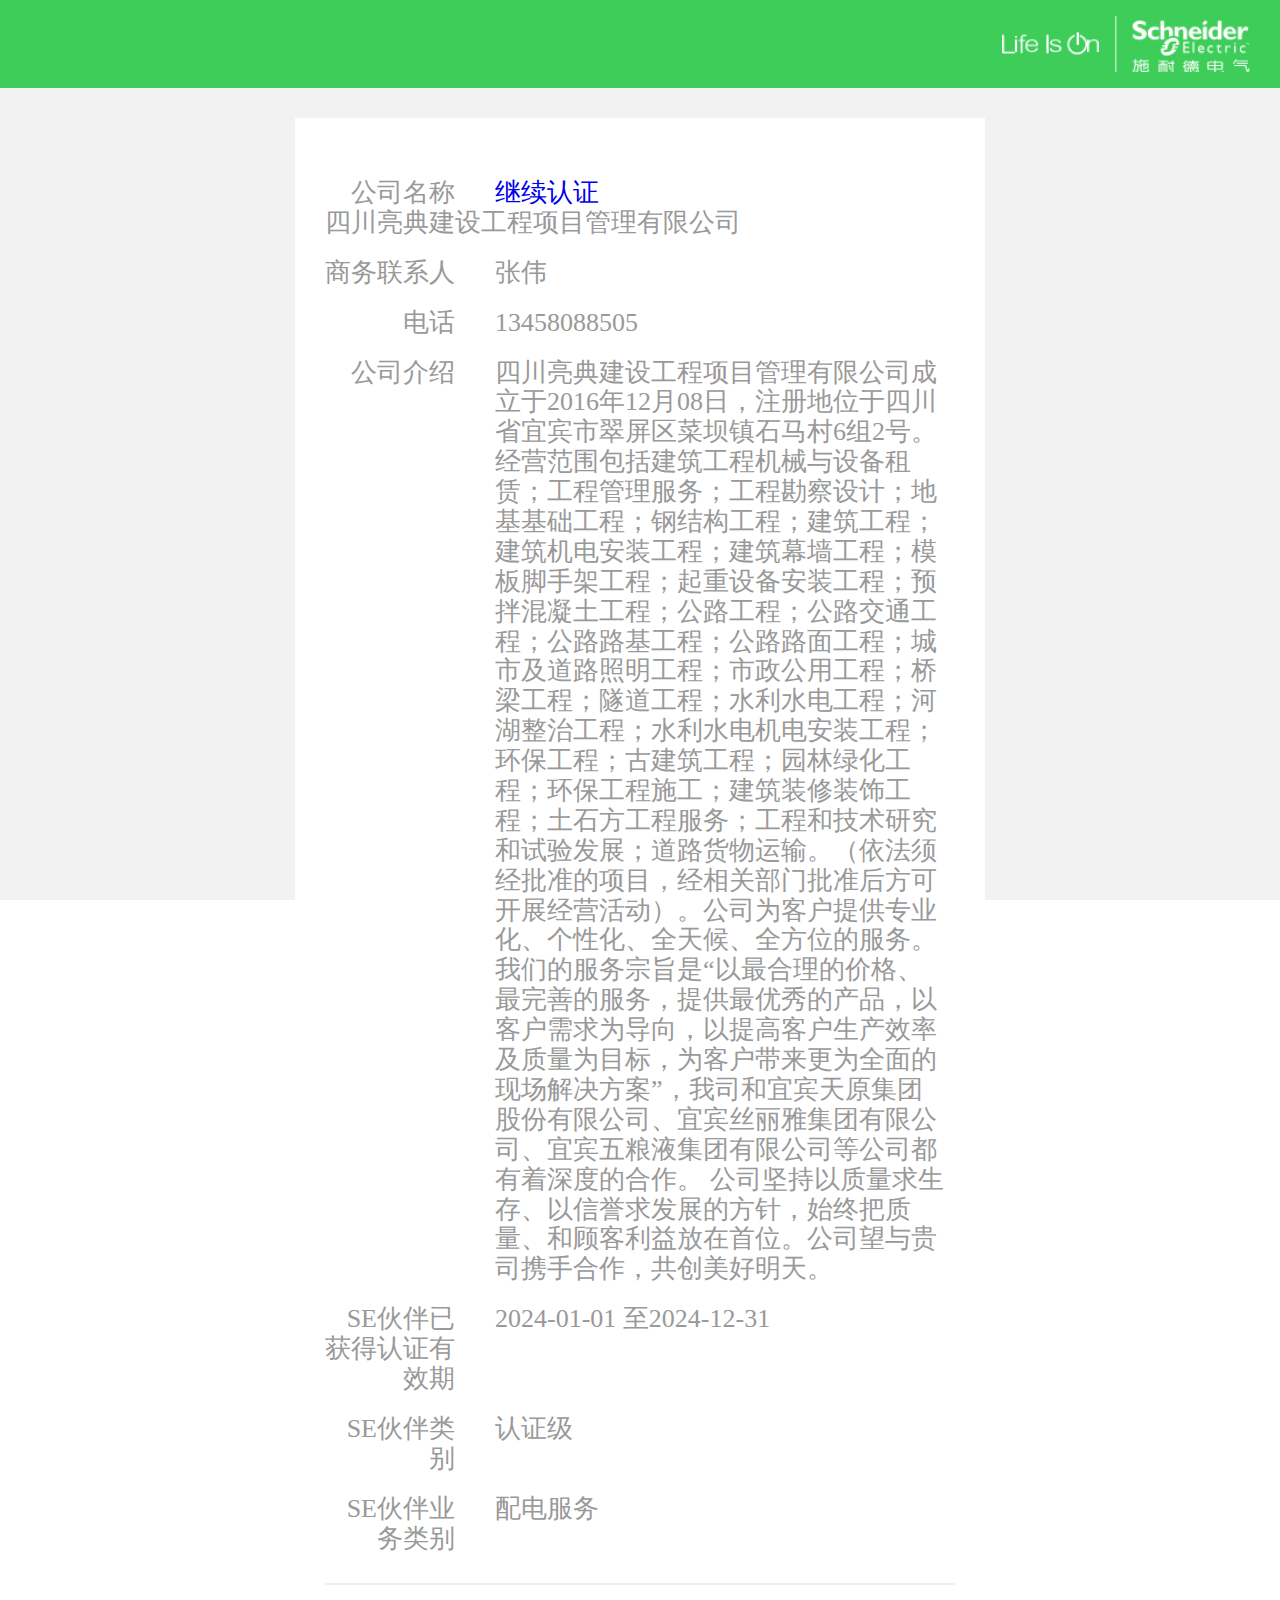
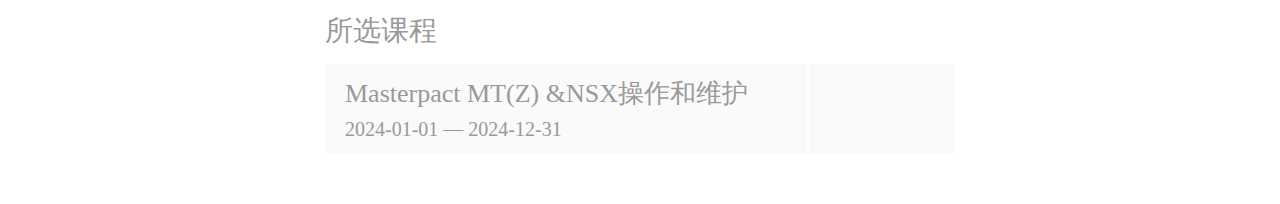
==== certificate.html @ 42efc92a "update the page" ====
<!DOCTYPE html>
<!-- saved from url=(0083)https://wechat.schneider-electric.cn/engineer/certification/success?engineer_id=508 -->
<html lang="en" data-dpr="1" style="font-size: 100px;">
<head>
    <meta http-equiv="Content-Type" content="text/html; charset=UTF-8">

    <meta name="viewport" content="width=device-width,initial-scale=1,user-scalable=0">
    <meta name="screen-orientation" content="portrait">
    <meta name="x5-fullscreen" content="true">
    <meta name="apple-mobile-web-app-status-bar-style" content="black-translucent">
    <meta name="full-screen" content="yes">
    <meta http-equiv="Pragma" content="no-cache">
    <meta http-equiv="Cache-Control" content="no-cache">
    <meta http-equiv="Expires" content="0">
    <title>认证成功</title>

    <script type="text/javascript" async="" src="index_files/analytics.js.下载" nonce=""></script>
    <script type="text/javascript" async="" src="index_files/js" nonce=""></script>
    <script async="" src="index_files/gtm.js.下载"></script>
    <script>
        window.dataLayer = window.dataLayer || [];
        dataLayer.push({'open_id': 'pc'});
    </script>
    <!-- Google Tag Manager -->
    <script>(function (w, d, s, l, i) {
        w[l] = w[l] || [];
        w[l].push({
            'gtm.start':
                new Date().getTime(), event: 'gtm.js'
        });
        var f = d.getElementsByTagName(s)[0],
            j = d.createElement(s), dl = l != 'dataLayer' ? '&l=' + l : '';
        j.async = true;
        j.src =
            'https://www.googletagmanager.com/gtm.js?id=' + i + dl;
        f.parentNode.insertBefore(j, f);
    })(window, document, 'script', 'dataLayer', 'GTM-5FNTJ49');
    </script>

    <link href="index_files/reset.css" rel="stylesheet">
    <link href="index_files/engineer.css" rel="stylesheet">
    <script nonce="">bazadebezolkohpepadr = "1169950686"</script>
    <script type="text/javascript" src="index_files/45bc05d9" nonce="" defer=""></script>
    <script src="index_files/rem.js.下载"></script>
    <meta name="viewport" content="initial-scale=1,maximum-scale=1, minimum-scale=1">
</head>

<body>
<div class="shinaider">
    <div>
        <div class="header"><img src="index_files/logo.png" alt=""></div>
        <div class="container expired_container"><!---->
            <div class="company_data">
                <div class="company_item clearfix">
                    <a href="index.html">继续认证</a>
                    <div class="left_key fl">
                        公司名称
                    </div>
                    <div class="right_val fl">
                        四川亮典建设工程项目管理有限公司
                    </div>
                </div> <!----> <!----> <!---->
                <div class="company_item clearfix">
                    <div class="left_key fl">
                        商务联系人
                    </div>
                    <div class="right_val fl">
                        张伟　
                    </div>
                </div>
                <div class="company_item clearfix">
                    <div class="left_key fl">
                        电话
                    </div>
                    <div class="right_val fl">
                        13458088505
                    </div>
                </div>
                <div class="company_item clearfix">
                    <div class="left_key fl">
                        公司介绍
                    </div>
                    <div class="right_val fl" style="white-space: normal;">
                        四川亮典建设工程项目管理有限公司成立于2016年12月08日，注册地位于四川省宜宾市翠屏区菜坝镇石马村6组2号。经营范围包括建筑工程机械与设备租赁；工程管理服务；工程勘察设计；地基基础工程；钢结构工程；建筑工程；建筑机电安装工程；建筑幕墙工程；模板脚手架工程；起重设备安装工程；预拌混凝土工程；公路工程；公路交通工程；公路路基工程；公路路面工程；城市及道路照明工程；市政公用工程；桥梁工程；隧道工程；水利水电工程；河湖整治工程；水利水电机电安装工程；环保工程；古建筑工程；园林绿化工程；环保工程施工；建筑装修装饰工程；土石方工程服务；工程和技术研究和试验发展；道路货物运输。（依法须经批准的项目，经相关部门批准后方可开展经营活动）。公司为客户提供专业化、个性化、全天候、全方位的服务。
                        我们的服务宗旨是“以最合理的价格、最完善的服务，提供最优秀的产品，以客户需求为导向，以提高客户生产效率及质量为目标，为客户带来更为全面的现场解决方案”，我司和宜宾天原集团股份有限公司、宜宾丝丽雅集团有限公司、宜宾五粮液集团有限公司等公司都有着深度的合作。
                        公司坚持以质量求生存、以信誉求发展的方针，始终把质量、和顾客利益放在首位。公司望与贵司携手合作，共创美好明天。
                    </div>
                </div>
                <div class="company_item clearfix">
                    <div class="left_key fl">SE伙伴已获得认证有效期</div>
                    <div class="right_val fl">2024-01-01 至2024-12-31</div>
                </div>
                <div class="company_item clearfix">
                    <div class="left_key fl">SE伙伴类别</div>
                    <div class="right_val fl">认证级</div>
                </div>
                <div class="company_item clearfix">
                    <div class="left_key fl">SE伙伴业务类别</div>
                    <div class="right_val fl"> 配电服务</div>
                </div>
            </div>
            <div class="curriculum_data"><h3>所选课程</h3>
                <div class="curriculum_item clearfix">
                    <div class="curriculum_left fl"><h4>Masterpact MT(Z) &amp;NSX操作和维护</h4>
                        <p class="date">2024-01-01 — 2024-12-31</p></div> <!----></div>
            </div>
        </div>
        <div class="card_mask" style="display: none;">
            <div class="card_box"><img
                    src="https://wechat.schneider-electric.cn/engineer/certification/success?engineer_id=508" alt="">
            </div>
        </div>
    </div>
</div>

<!-- 初始化加载 公共JS开始 -->
<script type="text/javascript">
    var CONFIG = {
        "static_path": "https://wechat.schneider-electric.cn/",
        "content": "https://wechat.schneider-electric.cn/engineer/certification/show?engineer_id=508",
        "authentication": "https://wechat.schneider-electric.cn/engineer/certification/authentication?engineer_id=508",
        "verification": "https://wechat.schneider-electric.cn/engineer/certification/verification?engineer_id=508"
    };
</script>
<script type="text/javascript" src="index_files/seavue.js.下载"></script>
<script src="index_files/vue_252.js.下载"></script>
<script>
    seajs.config({
        'map': [
            [/^(.*\.(?:tpl|css|js))(.*)$/i, '$1?js_version=1.006']
        ]
    });
    seajs.use("https://wechat.schneider-electric.cn/static/engineer/modules/certification/success/index.js");
</script>
<noscript><img
        src="https://wechat.schneider-electric.cn/akam/13/pixel_45bc05d9?a=dD1lYjE2OTFmMjk3MDkzOWM2M2NkNmQ3M2U1Zjc5YWNhNDhlOTk2OGQ0JmpzPW9mZg=="
        style="visibility: hidden; position: absolute; left: -999px; top: -999px;"/></noscript>

<textarea id="BFI_DATA" style="width: 1px; height: 1px; display: none;"></textarea><title></title>
<div id="WidgetFloaterPanels" translate="no"
     style="display: none; text-align: left; direction: ltr; visibility: hidden;" class="LTRStyle">
    <div id="WidgetFloater" style="display: none" onmouseover="Microsoft.Translator.OnMouseOverFloater()"
         onmouseout="Microsoft.Translator.OnMouseOutFloater()">
        <div id="WidgetLogoPanel"><span id="WidgetTranslateWithSpan"><span>TRANSLATE with </span><img id="FloaterLogo"></span>
            <span id="WidgetCloseButton" title="Exit Translation"
                  onclick="Microsoft.Translator.FloaterOnClose()">x</span></div>
        <div id="LanguageMenuPanel">
            <div class="DDStyle_outer"><input name="LanguageMenu_svid" type="text" id="LanguageMenu_svid"
                                              style="display:none;" autocomplete="on" value="en"
                                              onclick="this.select()"> <input name="LanguageMenu_textid" type="text"
                                                                              id="LanguageMenu_textid"
                                                                              style="display:none;" autocomplete="on"
                                                                              onclick="this.select()"> <span
                    onselectstart="return false" tabindex="0" class="DDStyle" id="__LanguageMenu_header"
                    onclick="return LanguageMenu &amp;&amp; !LanguageMenu.Show(&#39;__LanguageMenu_popup&#39;, event);"
                    onkeydown="return LanguageMenu &amp;&amp; !LanguageMenu.Show(&#39;__LanguageMenu_popup&#39;, event);">English</span>
                <div style="position:relative;text-align:left;left:0;">
                    <div style="position:absolute;width:;left:0px;">
                        <div class="DDStyle" style="display:none;" id="__LanguageMenu_popup">
                            <table id="LanguageMenu" border="0">
                                <tbody>
                                <tr>
                                    <td><a tabindex="-1" onclick="return LanguageMenu.onclick(&#39;ar&#39;);"
                                           ondragstart="LanguageMenu.ondragstart(event);"
                                           href="https://wechat.schneider-electric.cn/engineer/certification/success?engineer_id=508#ar">Arabic</a>
                                    </td>
                                    <td><a tabindex="-1" onclick="return LanguageMenu.onclick(&#39;he&#39;);"
                                           ondragstart="LanguageMenu.ondragstart(event);"
                                           href="https://wechat.schneider-electric.cn/engineer/certification/success?engineer_id=508#he">Hebrew</a>
                                    </td>
                                    <td><a tabindex="-1" onclick="return LanguageMenu.onclick(&#39;pl&#39;);"
                                           ondragstart="LanguageMenu.ondragstart(event);"
                                           href="https://wechat.schneider-electric.cn/engineer/certification/success?engineer_id=508#pl">Polish</a>
                                    </td>
                                </tr>
                                <tr>
                                    <td><a tabindex="-1" onclick="return LanguageMenu.onclick(&#39;bg&#39;);"
                                           ondragstart="LanguageMenu.ondragstart(event);"
                                           href="https://wechat.schneider-electric.cn/engineer/certification/success?engineer_id=508#bg">Bulgarian</a>
                                    </td>
                                    <td><a tabindex="-1" onclick="return LanguageMenu.onclick(&#39;hi&#39;);"
                                           ondragstart="LanguageMenu.ondragstart(event);"
                                           href="https://wechat.schneider-electric.cn/engineer/certification/success?engineer_id=508#hi">Hindi</a>
                                    </td>
                                    <td><a tabindex="-1" onclick="return LanguageMenu.onclick(&#39;pt&#39;);"
                                           ondragstart="LanguageMenu.ondragstart(event);"
                                           href="https://wechat.schneider-electric.cn/engineer/certification/success?engineer_id=508#pt">Portuguese</a>
                                    </td>
                                </tr>
                                <tr>
                                    <td><a tabindex="-1" onclick="return LanguageMenu.onclick(&#39;ca&#39;);"
                                           ondragstart="LanguageMenu.ondragstart(event);"
                                           href="https://wechat.schneider-electric.cn/engineer/certification/success?engineer_id=508#ca">Catalan</a>
                                    </td>
                                    <td><a tabindex="-1" onclick="return LanguageMenu.onclick(&#39;mww&#39;);"
                                           ondragstart="LanguageMenu.ondragstart(event);"
                                           href="https://wechat.schneider-electric.cn/engineer/certification/success?engineer_id=508#mww">Hmong
                                        Daw</a></td>
                                    <td><a tabindex="-1" onclick="return LanguageMenu.onclick(&#39;ro&#39;);"
                                           ondragstart="LanguageMenu.ondragstart(event);"
                                           href="https://wechat.schneider-electric.cn/engineer/certification/success?engineer_id=508#ro">Romanian</a>
                                    </td>
                                </tr>
                                <tr>
                                    <td><a tabindex="-1" onclick="return LanguageMenu.onclick(&#39;zh-CHS&#39;);"
                                           ondragstart="LanguageMenu.ondragstart(event);"
                                           href="https://wechat.schneider-electric.cn/engineer/certification/success?engineer_id=508#zh-CHS">Chinese
                                        Simplified</a></td>
                                    <td><a tabindex="-1" onclick="return LanguageMenu.onclick(&#39;hu&#39;);"
                                           ondragstart="LanguageMenu.ondragstart(event);"
                                           href="https://wechat.schneider-electric.cn/engineer/certification/success?engineer_id=508#hu">Hungarian</a>
                                    </td>
                                    <td><a tabindex="-1" onclick="return LanguageMenu.onclick(&#39;ru&#39;);"
                                           ondragstart="LanguageMenu.ondragstart(event);"
                                           href="https://wechat.schneider-electric.cn/engineer/certification/success?engineer_id=508#ru">Russian</a>
                                    </td>
                                </tr>
                                <tr>
                                    <td><a tabindex="-1" onclick="return LanguageMenu.onclick(&#39;zh-CHT&#39;);"
                                           ondragstart="LanguageMenu.ondragstart(event);"
                                           href="https://wechat.schneider-electric.cn/engineer/certification/success?engineer_id=508#zh-CHT">Chinese
                                        Traditional</a></td>
                                    <td><a tabindex="-1" onclick="return LanguageMenu.onclick(&#39;id&#39;);"
                                           ondragstart="LanguageMenu.ondragstart(event);"
                                           href="https://wechat.schneider-electric.cn/engineer/certification/success?engineer_id=508#id">Indonesian</a>
                                    </td>
                                    <td><a tabindex="-1" onclick="return LanguageMenu.onclick(&#39;sk&#39;);"
                                           ondragstart="LanguageMenu.ondragstart(event);"
                                           href="https://wechat.schneider-electric.cn/engineer/certification/success?engineer_id=508#sk">Slovak</a>
                                    </td>
                                </tr>
                                <tr>
                                    <td><a tabindex="-1" onclick="return LanguageMenu.onclick(&#39;cs&#39;);"
                                           ondragstart="LanguageMenu.ondragstart(event);"
                                           href="https://wechat.schneider-electric.cn/engineer/certification/success?engineer_id=508#cs">Czech</a>
                                    </td>
                                    <td><a tabindex="-1" onclick="return LanguageMenu.onclick(&#39;it&#39;);"
                                           ondragstart="LanguageMenu.ondragstart(event);"
                                           href="https://wechat.schneider-electric.cn/engineer/certification/success?engineer_id=508#it">Italian</a>
                                    </td>
                                    <td><a tabindex="-1" onclick="return LanguageMenu.onclick(&#39;sl&#39;);"
                                           ondragstart="LanguageMenu.ondragstart(event);"
                                           href="https://wechat.schneider-electric.cn/engineer/certification/success?engineer_id=508#sl">Slovenian</a>
                                    </td>
                                </tr>
                                <tr>
                                    <td><a tabindex="-1" onclick="return LanguageMenu.onclick(&#39;da&#39;);"
                                           ondragstart="LanguageMenu.ondragstart(event);"
                                           href="https://wechat.schneider-electric.cn/engineer/certification/success?engineer_id=508#da">Danish</a>
                                    </td>
                                    <td><a tabindex="-1" onclick="return LanguageMenu.onclick(&#39;ja&#39;);"
                                           ondragstart="LanguageMenu.ondragstart(event);"
                                           href="https://wechat.schneider-electric.cn/engineer/certification/success?engineer_id=508#ja">Japanese</a>
                                    </td>
                                    <td><a tabindex="-1" onclick="return LanguageMenu.onclick(&#39;es&#39;);"
                                           ondragstart="LanguageMenu.ondragstart(event);"
                                           href="https://wechat.schneider-electric.cn/engineer/certification/success?engineer_id=508#es">Spanish</a>
                                    </td>
                                </tr>
                                <tr>
                                    <td><a tabindex="-1" onclick="return LanguageMenu.onclick(&#39;nl&#39;);"
                                           ondragstart="LanguageMenu.ondragstart(event);"
                                           href="https://wechat.schneider-electric.cn/engineer/certification/success?engineer_id=508#nl">Dutch</a>
                                    </td>
                                    <td><a tabindex="-1" onclick="return LanguageMenu.onclick(&#39;tlh&#39;);"
                                           ondragstart="LanguageMenu.ondragstart(event);"
                                           href="https://wechat.schneider-electric.cn/engineer/certification/success?engineer_id=508#tlh">Klingon</a>
                                    </td>
                                    <td><a tabindex="-1" onclick="return LanguageMenu.onclick(&#39;sv&#39;);"
                                           ondragstart="LanguageMenu.ondragstart(event);"
                                           href="https://wechat.schneider-electric.cn/engineer/certification/success?engineer_id=508#sv">Swedish</a>
                                    </td>
                                </tr>
                                <tr>
                                    <td><a tabindex="-1" onclick="return LanguageMenu.onclick(&#39;en&#39;);"
                                           ondragstart="LanguageMenu.ondragstart(event);"
                                           href="https://wechat.schneider-electric.cn/engineer/certification/success?engineer_id=508#en">English</a>
                                    </td>
                                    <td><a tabindex="-1" onclick="return LanguageMenu.onclick(&#39;ko&#39;);"
                                           ondragstart="LanguageMenu.ondragstart(event);"
                                           href="https://wechat.schneider-electric.cn/engineer/certification/success?engineer_id=508#ko">Korean</a>
                                    </td>
                                    <td><a tabindex="-1" onclick="return LanguageMenu.onclick(&#39;th&#39;);"
                                           ondragstart="LanguageMenu.ondragstart(event);"
                                           href="https://wechat.schneider-electric.cn/engineer/certification/success?engineer_id=508#th">Thai</a>
                                    </td>
                                </tr>
                                <tr>
                                    <td><a tabindex="-1" onclick="return LanguageMenu.onclick(&#39;et&#39;);"
                                           ondragstart="LanguageMenu.ondragstart(event);"
                                           href="https://wechat.schneider-electric.cn/engineer/certification/success?engineer_id=508#et">Estonian</a>
                                    </td>
                                    <td><a tabindex="-1" onclick="return LanguageMenu.onclick(&#39;lv&#39;);"
                                           ondragstart="LanguageMenu.ondragstart(event);"
                                           href="https://wechat.schneider-electric.cn/engineer/certification/success?engineer_id=508#lv">Latvian</a>
                                    </td>
                                    <td><a tabindex="-1" onclick="return LanguageMenu.onclick(&#39;tr&#39;);"
                                           ondragstart="LanguageMenu.ondragstart(event);"
                                           href="https://wechat.schneider-electric.cn/engineer/certification/success?engineer_id=508#tr">Turkish</a>
                                    </td>
                                </tr>
                                <tr>
                                    <td><a tabindex="-1" onclick="return LanguageMenu.onclick(&#39;fi&#39;);"
                                           ondragstart="LanguageMenu.ondragstart(event);"
                                           href="https://wechat.schneider-electric.cn/engineer/certification/success?engineer_id=508#fi">Finnish</a>
                                    </td>
                                    <td><a tabindex="-1" onclick="return LanguageMenu.onclick(&#39;lt&#39;);"
                                           ondragstart="LanguageMenu.ondragstart(event);"
                                           href="https://wechat.schneider-electric.cn/engineer/certification/success?engineer_id=508#lt">Lithuanian</a>
                                    </td>
                                    <td><a tabindex="-1" onclick="return LanguageMenu.onclick(&#39;uk&#39;);"
                                           ondragstart="LanguageMenu.ondragstart(event);"
                                           href="https://wechat.schneider-electric.cn/engineer/certification/success?engineer_id=508#uk">Ukrainian</a>
                                    </td>
                                </tr>
                                <tr>
                                    <td><a tabindex="-1" onclick="return LanguageMenu.onclick(&#39;fr&#39;);"
                                           ondragstart="LanguageMenu.ondragstart(event);"
                                           href="https://wechat.schneider-electric.cn/engineer/certification/success?engineer_id=508#fr">French</a>
                                    </td>
                                    <td><a tabindex="-1" onclick="return LanguageMenu.onclick(&#39;ms&#39;);"
                                           ondragstart="LanguageMenu.ondragstart(event);"
                                           href="https://wechat.schneider-electric.cn/engineer/certification/success?engineer_id=508#ms">Malay</a>
                                    </td>
                                    <td><a tabindex="-1" onclick="return LanguageMenu.onclick(&#39;ur&#39;);"
                                           ondragstart="LanguageMenu.ondragstart(event);"
                                           href="https://wechat.schneider-electric.cn/engineer/certification/success?engineer_id=508#ur">Urdu</a>
                                    </td>
                                </tr>
                                <tr>
                                    <td><a tabindex="-1" onclick="return LanguageMenu.onclick(&#39;de&#39;);"
                                           ondragstart="LanguageMenu.ondragstart(event);"
                                           href="https://wechat.schneider-electric.cn/engineer/certification/success?engineer_id=508#de">German</a>
                                    </td>
                                    <td><a tabindex="-1" onclick="return LanguageMenu.onclick(&#39;mt&#39;);"
                                           ondragstart="LanguageMenu.ondragstart(event);"
                                           href="https://wechat.schneider-electric.cn/engineer/certification/success?engineer_id=508#mt">Maltese</a>
                                    </td>
                                    <td><a tabindex="-1" onclick="return LanguageMenu.onclick(&#39;vi&#39;);"
                                           ondragstart="LanguageMenu.ondragstart(event);"
                                           href="https://wechat.schneider-electric.cn/engineer/certification/success?engineer_id=508#vi">Vietnamese</a>
                                    </td>
                                </tr>
                                <tr>
                                    <td><a tabindex="-1" onclick="return LanguageMenu.onclick(&#39;el&#39;);"
                                           ondragstart="LanguageMenu.ondragstart(event);"
                                           href="https://wechat.schneider-electric.cn/engineer/certification/success?engineer_id=508#el">Greek</a>
                                    </td>
                                    <td><a tabindex="-1" onclick="return LanguageMenu.onclick(&#39;no&#39;);"
                                           ondragstart="LanguageMenu.ondragstart(event);"
                                           href="https://wechat.schneider-electric.cn/engineer/certification/success?engineer_id=508#no">Norwegian</a>
                                    </td>
                                    <td><a tabindex="-1" onclick="return LanguageMenu.onclick(&#39;cy&#39;);"
                                           ondragstart="LanguageMenu.ondragstart(event);"
                                           href="https://wechat.schneider-electric.cn/engineer/certification/success?engineer_id=508#cy">Welsh</a>
                                    </td>
                                </tr>
                                <tr>
                                    <td><a tabindex="-1" onclick="return LanguageMenu.onclick(&#39;ht&#39;);"
                                           ondragstart="LanguageMenu.ondragstart(event);"
                                           href="https://wechat.schneider-electric.cn/engineer/certification/success?engineer_id=508#ht">Haitian
                                        Creole</a></td>
                                    <td><a tabindex="-1" onclick="return LanguageMenu.onclick(&#39;fa&#39;);"
                                           ondragstart="LanguageMenu.ondragstart(event);"
                                           href="https://wechat.schneider-electric.cn/engineer/certification/success?engineer_id=508#fa">Persian</a>
                                    </td>
                                    <td></td>
                                </tr>
                                </tbody>
                            </table>
                            <img alt="" style="height:7px;width:17px;border-width:0px;left:20px;"></div>
                    </div>
                </div>
            </div>
            <script type="text/javascript"> var LanguageMenu;
            var LanguageMenu_keys = ["ar", "bg", "ca", "zh-CHS", "zh-CHT", "cs", "da", "nl", "en", "et", "fi", "fr", "de", "el", "ht", "he", "hi", "mww", "hu", "id", "it", "ja", "tlh", "ko", "lv", "lt", "ms", "mt", "no", "fa", "pl", "pt", "ro", "ru", "sk", "sl", "es", "sv", "th", "tr", "uk", "ur", "vi", "cy"];
            var LanguageMenu_values = ["Arabic", "Bulgarian", "Catalan", "Chinese Simplified", "Chinese Traditional", "Czech", "Danish", "Dutch", "English", "Estonian", "Finnish", "French", "German", "Greek", "Haitian Creole", "Hebrew", "Hindi", "Hmong Daw", "Hungarian", "Indonesian", "Italian", "Japanese", "Klingon", "Korean", "Latvian", "Lithuanian", "Malay", "Maltese", "Norwegian", "Persian", "Polish", "Portuguese", "Romanian", "Russian", "Slovak", "Slovenian", "Spanish", "Swedish", "Thai", "Turkish", "Ukrainian", "Urdu", "Vietnamese", "Welsh"];
            var LanguageMenu_callback = function () {
            };
            var LanguageMenu_popupid = '__LanguageMenu_popup'; </script>
        </div>
        <div id="CTFLinksPanel"><span id="ExternalLinksPanel"><a id="HelpLink" title="Help" target="_blank"
                                                                 href="https://go.microsoft.com/?linkid=9722454"> <img
                id="HelpImg"></a> <a id="EmbedLink" href="javascript:Microsoft.Translator.FloaterShowEmbed()"
                                     title="Get this widget for your own site"> <img id="EmbedImg"></a> <a
                id="ShareLink" title="Share translated page with friends"
                href="javascript:Microsoft.Translator.FloaterShowSharePanel()"> <img id="ShareImg"></a> </span></div>
        <div id="FloaterProgressBar"><span id="ProgressFill"></span></div>
    </div>
    <div id="WidgetFloaterCollapsed" style="display: none" onmouseover="Microsoft.Translator.OnMouseOverFloater()">
        <span>TRANSLATE with </span><img id="CollapsedLogoImg"></div>
    <div id="FloaterSharePanel" style="display: none">
        <div id="ShareTextDiv"><span id="ShareTextSpan"> COPY THE URL BELOW </span></div>
        <div id="ShareTextboxDiv"><input name="ShareTextbox" type="text" id="ShareTextbox" readonly="readonly"
                                         onclick="this.select()">
            <!--a id="TwitterLink" title="Share on Twitter"> <img id="TwitterImg" /></a> <a-- id="FacebookLink" title="Share on Facebook"> <img id="FacebookImg" /></a-->
            <a id="EmailLink" title="Email this translation"> <img id="EmailImg"></a></div>
        <div id="ShareFooter"><span id="ShareHelpSpan"><a id="ShareHelpLink"> <img id="ShareHelpImg"></a></span> <span
                id="ShareBackSpan"><a id="ShareBack" href="javascript:Microsoft.Translator.FloaterOnShareBackClick()"
                                      title="Back To Translation"> Back</a></span></div>
        <input name="EmailSubject" type="hidden" id="EmailSubject"
               value="Check out this page in {0} translated from {1}"> <input name="EmailBody" type="hidden"
                                                                              id="EmailBody"
                                                                              value="Translated: {0}%0d%0aOriginal: {1}%0d%0a%0d%0aAutomatic translation powered by Microsoft® Translator%0d%0ahttp://www.bing.com/translator?ref=MSTWidget">
        <input type="hidden" id="ShareHelpText"
               value="This link allows visitors to launch this page and automatically translate it to {0}."></div>
    <div id="FloaterEmbed" style="display: none">
        <div id="EmbedTextDiv"><span id="EmbedTextSpan">EMBED THE SNIPPET BELOW IN YOUR SITE</span> <a
                id="EmbedHelpLink" title="Copy this code and place it into your HTML."> <img id="EmbedHelpImg"></a>
        </div>
        <div id="EmbedTextboxDiv"><input name="EmbedSnippetTextBox" type="text" id="EmbedSnippetTextBox"
                                         readonly="readonly"
                                         value="&lt;div id=&#39;MicrosoftTranslatorWidget&#39; class=&#39;Dark&#39; style=&#39;color:white;background-color:#555555&#39;&gt;&lt;/div&gt;&lt;script type=&#39;text/javascript&#39;&gt;setTimeout(function(){var s=document.createElement(&#39;script&#39;);s.type=&#39;text/javascript&#39;;s.charset=&#39;UTF-8&#39;;s.src=((location &amp;&amp; location.href &amp;&amp; location.href.indexOf(&#39;https&#39;) == 0)?&#39;https://ssl.microsofttranslator.com&#39;:&#39;http://www.microsofttranslator.com&#39;)+&#39;/ajax/v3/WidgetV3.ashx?siteData=ueOIGRSKkd965FeEGM5JtQ**&amp;ctf=true&amp;ui=true&amp;settings=manual&amp;from=en&#39;;var p=document.getElementsByTagName(&#39;head&#39;)[0]||document.documentElement;p.insertBefore(s,p.firstChild); },0);&lt;/script&gt;"
                                         onclick="this.select()"></div>
        <div id="EmbedNoticeDiv"><span id="EmbedNoticeSpan">Enable collaborative features and customize widget: <a
                href="http://www.bing.com/widget/translator" target="_blank">Bing Webmaster Portal</a></span></div>
        <div id="EmbedFooterDiv"><span id="EmbedBackSpan"><a
                href="javascript:Microsoft.Translator.FloaterOnEmbedBackClick()"
                title="Back To Translation">Back</a></span></div>
    </div>
    <script type="text/javascript"> var intervalId = setInterval(function () {
        if (MtPopUpList) {
            LanguageMenu = new MtPopUpList();
            var langMenu = document.getElementById(LanguageMenu_popupid);
            var origLangDiv = document.createElement("div");
            origLangDiv.id = "OriginalLanguageDiv";
            origLangDiv.innerHTML = "<span id='OriginalTextSpan'>ORIGINAL: </span><span id='OriginalLanguageSpan'></span>";
            langMenu.appendChild(origLangDiv);
            LanguageMenu.Init('LanguageMenu', LanguageMenu_keys, LanguageMenu_values, LanguageMenu_callback, LanguageMenu_popupid);
            window["LanguageMenu"] = LanguageMenu;
            clearInterval(intervalId);
        }
    }, 1); </script>
</div>
</body>
</html>
---- index_files/engineer.css ----
html {
  width: 100%;
  height: 100%;
}
html body {
  width: 100%;
  height: 100%;
}
html body .shinaider {
  width: 100%;
  height: 100%;
  background: #f2f2f2;
}
html body .shinaider .header {
  width: 100%;
  height: 0.88rem;
  background: #3dcd58;
  padding-top: 0.16rem;
  padding-right: 0.3rem;
}
html body .shinaider .header img {
  width: 2.48rem;
  height: 0.56rem;
  float: right;
}
html body .shinaider .overdue {
  height: 0.72rem;
  background: #f4f2de;
  line-height: 0.25rem;
  padding-left: 0.3rem;
}
html body .shinaider .overdue img {
  width: 0.3rem;
  height: 0.3rem;
}
html body .shinaider .overdue span {
  font-size: 0.3rem;
  font-family: PingFangSC-Regular, PingFang SC;
  font-weight: 400;
  color: #a27b4a;
  margin-left: -0.1rem;
}
html body .shinaider .container {
  width: 6.9rem;
  background-color: #fff;
  margin: 0.3rem auto;
  padding: 0.3rem;
}
html body .shinaider .container .basic_data {
  border-bottom: 2px solid #eeeeee;
  padding-bottom: 0.3rem;
}
html body .shinaider .container .basic_data .top {
  margin-bottom: 0.4rem;
}
html body .shinaider .container .basic_data .top .head_portrait {
  width: 1.4rem;
  height: 1.4rem;
  margin-right: 0.2rem;
}
html body .shinaider .container .basic_data .top .head_portrait img {
  width: 100%;
  height: 100%;
  border-radius: 50%;
}
html body .shinaider .container .basic_data .top .info_box {
  padding-top: 0.14rem;
}
html body .shinaider .container .basic_data .top .info_box .name {
  font-size: 0.4rem;
  font-family: PingFangSC-Medium, PingFang SC;
  font-weight: 500;
  color: #333333;
  margin-bottom: 0.14rem;
}
html body .shinaider .container .basic_data .top .info_box .business_card {
  width: 1.72rem;
  height: 0.54rem;
  background: #f3f4f8;
  border-radius: 0.27rem;
  font-size: 0.26rem;
  font-family: PingFangSC-Regular, PingFang SC;
  font-weight: 400;
  color: #333333;
  text-align: center;
  line-height: 0.54rem;
}
html body .shinaider .container .basic_data .top .info_box .business_card img {
  width: 0.14rem;
  height: 0.26rem;
  vertical-align: -1.5px;
}
html body .shinaider .container .basic_data .bottom {
  font-size: 0.28rem;
  font-family: PingFangSC-Regular, PingFang SC;
  font-weight: 400;
  color: #666666;
}
html body .shinaider .container .basic_data .bottom .info_item img {
  width: 0.28rem;
  height: 0.28rem;
  vertical-align: -2px;
}
html body .shinaider .container .basic_data .bottom .info_second {
  border-left: 2px solid #eeeeee;
  border-right: 2px solid #eeeeee;
}
html body .shinaider .container .company_data {
  border-bottom: 2px solid #eeeeee;
  padding: 0.3rem 0 0.1rem;
}
html body .shinaider .container .company_data .company_item {
  font-size: 0.26rem;
  font-family: PingFangSC-Regular, PingFang SC;
  font-weight: 400;
  color: #666666;
  margin-bottom: 0.2rem;
}
html body .shinaider .container .company_data .company_item .left_key {
  margin-right: 0.4rem;
  width: 1.3rem;
  text-align: right;
}
html body .shinaider .container .company_data .company_item .right_val {
  width: 4.5rem;
  overflow: hidden;
  white-space: nowrap;
  text-overflow: ellipsis;
}
html body .shinaider .container .Business_data {
  padding: 0.3rem 0;
  border-bottom: 2px solid #eeeeee;
}
html body .shinaider .container .Business_data .Business_left {
  border-right: 2px solid #eeeeee;
}
html body .shinaider .container .Business_data .Business_item {
  width: 50%;
  font-size: 0.26rem;
  font-family: PingFangSC-Regular, PingFang SC;
  font-weight: 400;
  color: #999999;
}
html body .shinaider .container .Business_data .Business_item p {
  text-align: center;
}
html body .shinaider .container .Business_data .Business_item .top_val {
  color: #666666;
  margin-bottom: 0.1rem;
}
html body .shinaider .container .curriculum_data {
  padding-top: 0.3rem;
}
html body .shinaider .container .curriculum_data h3 {
  font-size: 0.28rem;
  font-family: PingFangSC-Regular, PingFang SC;
  font-weight: 400;
  color: #333333;
  margin-bottom: 0.16rem;
}
html body .shinaider .container .curriculum_data .curriculum_item {
  width: 100%;
  height: 0.9rem;
  background-color: #fafafa;
  margin-bottom: 0.2rem;
}
html body .shinaider .container .curriculum_data .curriculum_item .curriculum_left {
  padding-top: 0.15rem;
  padding-left: 0.2rem;
  width: 4.84rem;
  height: 100%;
  border-right: 2px solid #ffffff;
}
html body .shinaider .container .curriculum_data .curriculum_item .curriculum_left h4 {
  font-size: 0.26rem;
  font-family: PingFangSC-Regular, PingFang SC;
  font-weight: 400;
  color: #666666;
  margin-bottom: 0.1rem;
  width: 4.6rem;
  overflow: hidden;
  white-space: nowrap;
  text-overflow: ellipsis;
}
html body .shinaider .container .curriculum_data .curriculum_item .curriculum_left .date {
  font-size: 0.2rem;
  font-family: PingFangSC-Regular, PingFang SC;
  font-weight: 400;
  color: #999999;
}
html body .shinaider .container .curriculum_data .curriculum_item .curriculum_right {
  width: 1.44rem;
  height: 0.9rem;
  line-height: 0.4rem;
  text-align: center;
}
html body .shinaider .container .curriculum_data .curriculum_item .curriculum_right a {
  font-size: 0.26rem;
  font-family: PingFangSC-Regular, PingFang SC;
  font-weight: 400;
  color: #3dcd58;
  text-decoration: underline;
}
html body .shinaider .expired_container .basic_data .top .info_box .name {
  color: #999999;
}
html body .shinaider .expired_container .basic_data .top .info_box .business_card {
  color: #999999;
}
html body .shinaider .expired_container .basic_data .bottom {
  color: #999999;
}
html body .shinaider .expired_container .company_data .company_item {
  color: #999999;
}
html body .shinaider .expired_container .Business_data .Business_item .top_val {
  color: #999999;
}
html body .shinaider .expired_container .curriculum_data h3 {
  color: #999999;
}
html body .shinaider .expired_container .curriculum_data .curriculum_item .curriculum_left h4 {
  color: #999999;
}
html body .shinaider .expired_container .curriculum_data .curriculum_item .curriculum_right a {
  color: #999999;
}
html body .shinaider .card_mask {
  width: 7.5rem;
  height: 100%;
  background-color: rgba(0, 0, 0, 0.5);
  position: fixed;
  top: 0;
  left: 0;
}
html body .shinaider .card_mask .card_box {
  width: 100%;
  height: 4.23rem;
  position: absolute;
  top: 50%;
  left: 50%;
  transform: translate(-50%, -50%);
}
html body .shinaider .card_mask .card_box img {
  width: 100%;
  height: 100%;
}
html body .authentication_failed {
  text-align: center;
  width: 100%;
  height: 100%;
  background-color: #fff;
}
html body .authentication_failed .header {
  width: 100%;
  height: 0.88rem;
  background: #3dcd58;
  padding-top: 0.16rem;
  padding-right: 0.3rem;
}
html body .authentication_failed .header img {
  width: 2.48rem;
  height: 0.56rem;
  float: right;
}
html body .authentication_failed .failed_img {
  width: 2.84rem;
  height: 1.92rem;
  margin-top: 2.38rem;
  margin-bottom: 0.3rem;
}
html body .authentication_failed h3 {
  font-size: 0.3rem;
  font-family: PingFangSC-Regular, PingFang SC;
  font-weight: 400;
  color: #666666;
  margin-bottom: 0.1rem;
}
html body .authentication_failed h4 {
  font-size: 0.26rem;
  font-family: PingFangSC-Regular, PingFang SC;
  font-weight: 400;
  color: #999999;
  line-height: 0.36rem;
}
html body .authentication_detail {
  width: 100%;
  height: 100%;
}
html body .authentication_detail .img_wrapper {
  padding: 0.3rem;
}
html body .authentication_detail .img_wrapper .img_item img {
  width: 100%;
  height: 100%;
}
html body .pending {
  width: 100%;
  height: 100%;
  background: #f2f2f2;
}
html body .pending .header {
  width: 100%;
  height: 0.88rem;
  background: #3dcd58;
  padding-top: 0.16rem;
  padding-right: 0.3rem;
}
html body .pending .header img {
  width: 2.48rem;
  height: 0.56rem;
  float: right;
}
html body .pending .container {
  padding-top: 1.6rem;
  text-align: center;
  min-height: calc(100vh - 0.88rem);
  background-color: #fff;
}
html body .pending .container img {
  width: 1.6rem;
  height: 1.6rem;
}
html body .pending .container h3 {
  font-size: 0.3rem;
  font-family: PingFangSC-Medium, PingFang SC;
  font-weight: 500;
  color: #666666;
  margin-top: 0.3rem;
  margin-bottom: 0.1rem;
}
html body .pending .container h4 {
  font-size: 0.26rem;
  font-family: PingFangSC-Regular, PingFang SC;
  font-weight: 400;
  color: #999999;
}
.clearfix:after {
  content: '';
  clear: both;
  display: block;
  height: 0;
  visibility: hidden;
}
.fl {
  float: left;
}
.fr {
  float: right;
}
.zhezhao {
  position: fixed;
  left: 0;
  right: 0;
  top: 0;
  bottom: 0;
  z-index: 99999;
  background-color: rgba(0, 0, 0, 0.7);
  background-repeat: no-repeat;
  background-position: center center;
  background-size: 80%;
  display: flex;
  justify-content: center;
  align-items: center;
}
.zhezhao .zhezhao_content {
  width: 80%;
  border-radius: 5px;
  overflow: hidden;
}
.zhezhao .zhezhao_content h3 {
  padding: 0 10px;
  height: 60px;
  line-height: 60px;
  font-size: 16px;
  font-weight: 400;
  border-radius: 5px 5px 0 0;
  text-align: center;
  background: url("../image/tk_bg.png") no-repeat;
  background-size: cover;
  color: white;
  margin-bottom: 0;
}
.zhezhao .zhezhao_content .content {
  padding: 0.2rem 0.2rem 0.5rem !important;
  background-color: white;
  text-align: center;
}
.zhezhao .zhezhao_content .content .code {
  width: 70%;
  vertical-align: top;
}
.zhezhao .zhezhao_content .content p {
  font-size: 16px;
}
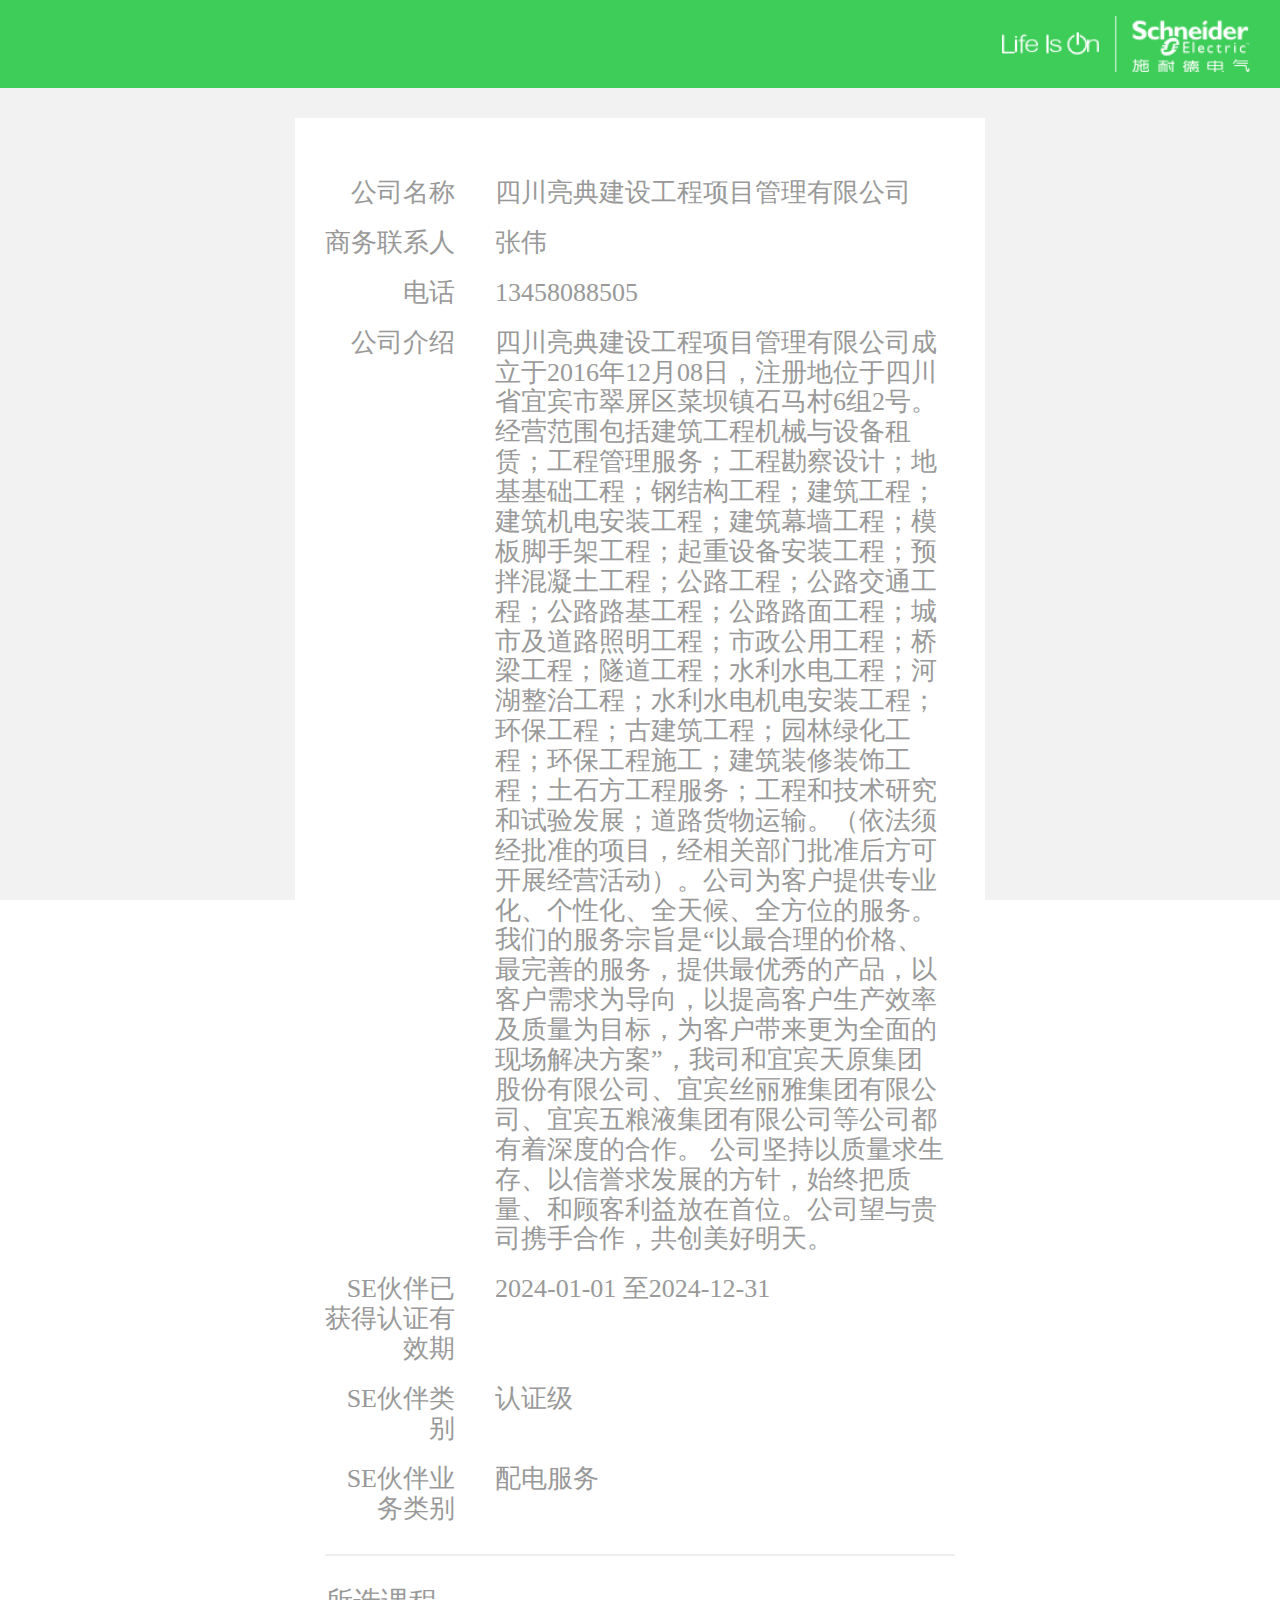
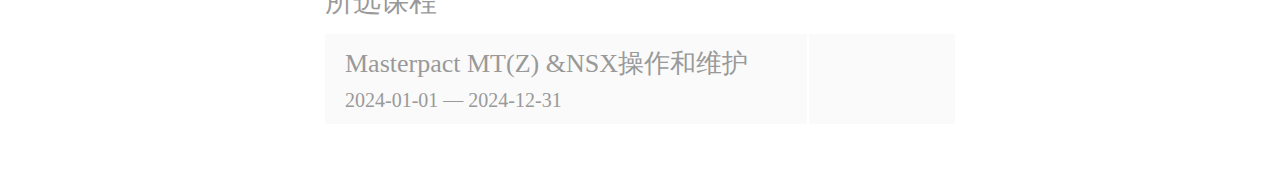
==== commit 99d38eac: "finish the page" ====
--- a/certificate.html
+++ b/certificate.html
@@ -52,7 +52,6 @@
         <div class="container expired_container"><!---->
             <div class="company_data">
                 <div class="company_item clearfix">
-                    <a href="index.html">继续认证</a>
                     <div class="left_key fl">
                         公司名称
                     </div>
